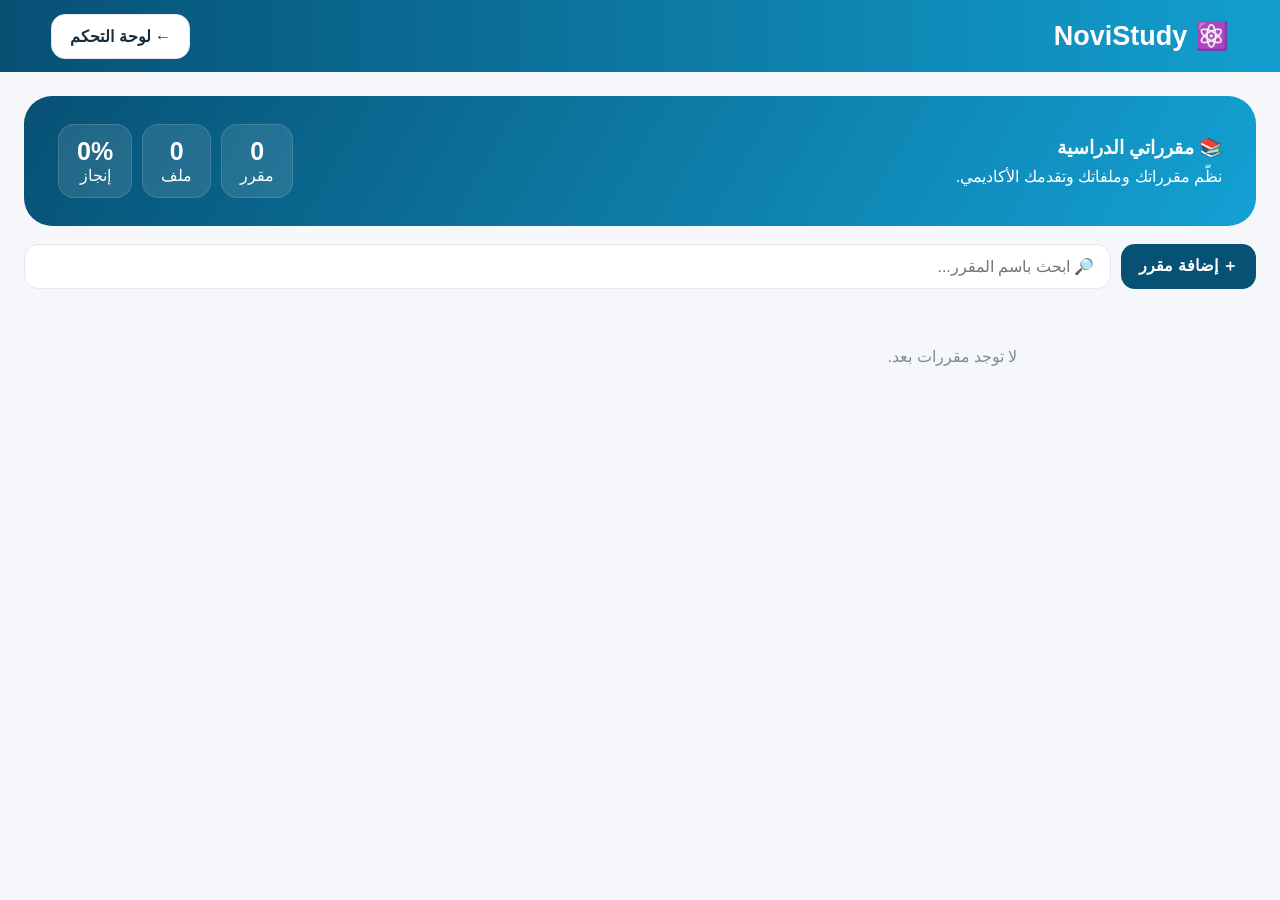
==== courses.html @ 11add076 "Fix file selection and local file storage" ====
<!doctype html>
<html lang="ar" dir="rtl"><head><meta charset="utf-8"><meta name="viewport" content="width=device-width,initial-scale=1,maximum-scale=1,user-scalable=no"><title>NoviStudy | مقرراتي</title><style>
:root{--blue:#0a84ff;--ink:#172b3b;--muted:#7d8d9a;--line:#e3e8ee;--bg:#f5f7fa;--green:#28a879;--red:#e4545c;--yellow:#d99b13}*{box-sizing:border-box}body{margin:0;background:var(--bg);color:var(--ink);font-family:-apple-system,BlinkMacSystemFont,"SF Pro Display","Segoe UI",Tahoma,Arial,sans-serif}button,input,select{font:inherit}.screen{display:none}.screen.on{display:block}.top{height:72px;background:linear-gradient(90deg,#075074,#129fd0);color:#fff;display:flex;align-items:center;justify-content:space-between;padding:0 4%}.brand{font-size:27px;font-weight:900}.btn{border:0;border-radius:14px;padding:12px 18px;font-weight:750;cursor:pointer}.primary{background:#075174;color:#fff}.light{background:#fff;color:var(--ink);border:1px solid var(--line)}.wrap{max-width:1450px;margin:auto;padding:24px}.hero{background:linear-gradient(120deg,#075174,#13a1d4);border-radius:28px;color:#fff;padding:28px 34px;display:flex;justify-content:space-between;align-items:center;gap:20px}.hero h1{margin:0 0 8px}.summary{display:flex;gap:10px}.stat{background:#ffffff1c;border:1px solid #ffffff22;border-radius:16px;padding:12px 18px;text-align:center}.stat b{font-size:25px;display:block}.toolbar{display:flex;gap:10px;margin:18px 0;flex-wrap:wrap}.search{flex:1;min-width:240px;border:1px solid var(--line);border-radius:14px;padding:0 16px;background:#fff}.courses{display:grid;grid-template-columns:repeat(2,1fr);gap:18px}.card,.panel{background:#fff;border:1px solid var(--line);border-radius:24px;padding:22px;box-shadow:0 5px 20px #143c5d08}.head{display:flex;align-items:center;gap:13px}.icon{width:58px;height:58px;border-radius:17px;background:#e7f5ff;display:grid;place-items:center;font-size:29px}.grow{flex:1;min-width:0}.grow h2{margin:0}.muted{color:var(--muted);font-size:13px}.track{height:9px;background:#e8eff4;border-radius:20px;overflow:hidden;margin:17px 0 7px}.fill{height:100%;background:linear-gradient(90deg,#168fca,#22b4eb)}.states{display:grid;grid-template-columns:repeat(3,1fr);gap:8px;margin:13px 0}.state{border-radius:12px;text-align:center;padding:9px}.done{background:#eaf9f2;color:#16805b}.review{background:#fff8e5;color:#a56b00}.inc{background:#fff0f1;color:#c84650}.actions{display:grid;grid-template-columns:1.2fr 1fr;gap:9px}.detailHero{display:flex;justify-content:space-between;align-items:center;margin-bottom:18px}.file{display:flex;align-items:center;gap:12px;padding:14px 0;border-bottom:1px solid #edf2f6}.file:last-child{border-bottom:0}.file select{border:1px solid var(--line);border-radius:11px;padding:9px;background:#fff}.danger{color:#c43f49}.empty{text-align:center;color:var(--muted);padding:40px}.modal{display:none;position:fixed;inset:0;background:#00182e99;z-index:500;place-items:center}.modal.on{display:grid}.box{width:min(520px,94%);background:#fff;border-radius:24px;padding:24px}.box input{width:100%;height:45px;border:1px solid var(--line);border-radius:11px;padding:10px;margin:5px 0 10px}
/* Notes-style editor */#editor{position:fixed;inset:0;z-index:400;background:#dfe3e8;direction:ltr;overflow:hidden}.doc{position:absolute;inset:0;overflow:auto;-webkit-overflow-scrolling:touch;background:#dfe3e8;padding:78px 0 40px}.preview{display:block;width:min(1100px,100%);min-height:calc(100vh - 78px);margin:0 auto;border:0;background:#fff;box-shadow:0 1px 5px #0002}.preview[hidden]{display:none!important}#img{object-fit:contain;height:auto}.ink{position:fixed;inset:0;width:100vw;height:100dvh;z-index:10;pointer-events:auto;touch-action:pan-x pan-y}.noteTop{position:fixed;z-index:30;top:0;left:0;right:0;height:66px;padding:max(7px,env(safe-area-inset-top)) 16px 7px;display:grid;grid-template-columns:1fr auto 1fr;align-items:center;background:#fbfbfbeF;backdrop-filter:blur(24px);-webkit-backdrop-filter:blur(24px);border-bottom:1px solid #cfd5dc;box-shadow:0 1px 8px #00000010;direction:ltr}.noteLeft,.noteRight{display:flex;align-items:center;gap:8px}.noteRight{justify-content:flex-end}.noteTitle{font-weight:700;max-width:320px;white-space:nowrap;overflow:hidden;text-overflow:ellipsis;text-align:center;color:#27323c}.navBtn,.iconBtn{height:40px;border:0;border-radius:11px;background:transparent;color:#087af1;font-weight:650;font-size:16px;padding:0 10px}.iconBtn{width:40px;padding:0;font-size:22px;color:#29333d}.iconBtn:active,.navBtn:active{background:#e7ebef}.saved{font-size:12px;color:#788692;min-width:65px;text-align:right}.toolDock{position:fixed;z-index:32;left:50%;bottom:max(18px,env(safe-area-inset-bottom));transform:translateX(-50%);display:flex;align-items:center;gap:5px;padding:7px;background:#f9f9f9ee;backdrop-filter:blur(24px);-webkit-backdrop-filter:blur(24px);border:1px solid #cfd5dc;border-radius:18px;box-shadow:0 8px 30px #0003;direction:ltr}.tool{width:44px;height:44px;border:0;border-radius:12px;background:transparent;font-size:21px;display:grid;place-items:center;color:#26333f}.tool.on{background:#dceeff;color:#087af1}.divider{width:1px;height:29px;background:#d5d9de;margin:0 2px}.colorDot{width:28px;height:28px;border-radius:50%;border:2px solid #fff;box-shadow:0 0 0 1px #bbc2c9}.colorDot.on{box-shadow:0 0 0 3px #0a84ff}.toolPanel{display:none;position:fixed;z-index:35;bottom:86px;left:50%;transform:translateX(-50%);width:min(370px,calc(100vw - 24px));background:#fbfbfbf5;backdrop-filter:blur(25px);border:1px solid #d2d7dc;border-radius:20px;padding:16px;box-shadow:0 12px 36px #0003;direction:rtl}.toolPanel.on{display:block}.toolPanel h3{margin:0 0 12px}.toolPanel label{display:flex;justify-content:space-between;margin:11px 0 6px}.toolPanel input{width:100%}.palette{display:flex;gap:12px;justify-content:center;margin:12px 0}.rec.live{background:#ffe3e5;color:#d52d3a}.toast{position:fixed;z-index:31;bottom:92px;left:16px;background:#25313cdd;color:#fff;padding:8px 12px;border-radius:11px;font-size:12px;opacity:0;transition:.25s}.toast.show{opacity:1}
@media(max-width:850px){.courses{grid-template-columns:1fr}.hero{display:block}.summary{margin-top:18px}.file{flex-wrap:wrap}.noteTop{grid-template-columns:1fr auto}.noteTitle{display:none}.toolDock{max-width:calc(100vw - 16px);overflow-x:auto;justify-content:flex-start}.tool{min-width:42px}.saved{display:none}.doc{padding-top:66px}.preview{width:100%}}
</style></head><body>
<header class="top"><div class="brand">⚛️ NoviStudy</div><button class="btn light" onclick="location.href='index.html'">← لوحة التحكم</button></header>
<main class="wrap"><section id="courseScreen" class="screen on"><section class="hero"><div><h1>📚 مقرراتي الدراسية</h1><div>نظّم مقرراتك وملفاتك وتقدمك الأكاديمي.</div></div><div class="summary"><div class="stat"><b id="ct">0</b>مقرر</div><div class="stat"><b id="ft">0</b>ملف</div><div class="stat"><b id="pt">0%</b>إنجاز</div></div></section><div class="toolbar"><button class="btn primary" id="addCourse">＋ إضافة مقرر</button><input id="search" class="search" placeholder="🔎 ابحث باسم المقرر..."></div><section id="courses" class="courses"></section></section><section id="detailScreen" class="screen"><div class="detailHero"><div><h1 id="dname"></h1><div id="dmeta" class="muted"></div></div><button class="btn light" onclick="show('courseScreen')">← رجوع</button></div><div class="panel"><h2>📁 ملفات المقرر</h2><input id="picker" type="file" multiple style="position:absolute;width:1px;height:1px;opacity:0;pointer-events:none"><label class="btn primary" for="picker">＋ اختيار ملف من الجهاز</label><div id="files"></div></div></section></main><input id="quick" type="file" multiple style="position:absolute;width:1px;height:1px;opacity:0;pointer-events:none">
<section id="editor" class="screen"><div class="doc" id="doc"><iframe id="pdf" class="preview" hidden></iframe><img id="img" class="preview" hidden><div id="txt" class="preview" hidden style="padding:40px;white-space:pre-wrap"></div></div><canvas id="ink" class="ink"></canvas><div class="noteTop"><div class="noteLeft"><button class="navBtn" onclick="closeEditor()">‹ الملفات</button><button class="iconBtn" onclick="undoInk()">↶</button><button class="iconBtn" onclick="redoInk()">↷</button></div><div class="noteTitle" id="noteTitle">NoviStudy</div><div class="noteRight"><span class="saved" id="saved">تم الحفظ</span><button class="iconBtn rec" id="rec" title="تسجيل صوتي">🎙</button><button class="iconBtn" id="more">•••</button></div></div><div class="toolDock"><button class="tool on" data-tool="pen" title="قلم">✒️</button><button class="tool" data-tool="pencil" title="رصاص">✏️</button><button class="tool" data-tool="highlighter" title="تظليل">🖍️</button><button class="tool" data-tool="eraser" title="ممحاة">⌫</button><div class="divider"></div><i class="colorDot on" data-color="#111111" style="background:#111"></i><i class="colorDot" data-color="#1688e5" style="background:#1688e5"></i><i class="colorDot" data-color="#e33f49" style="background:#e33f49"></i><i class="colorDot" data-color="#ffd92f" style="background:#ffd92f"></i><i class="colorDot" data-color="#8b5cf6" style="background:#8b5cf6"></i><div class="divider"></div><button class="tool" id="toolOptions">⌁</button></div><div class="toolPanel" id="toolPanel"><h3>تخصيص الأداة</h3><label><span>السُمك</span><b id="widthText">4 px</b></label><input id="width" type="range" min="1" max="20" value="4"><label><span>شفافية التظليل</span><b id="opText">35%</b></label><input id="opacity" type="range" min="10" max="80" value="35"><label><span>حجم الممحاة</span><b id="erText">24 px</b></label><input id="eraser" type="range" min="8" max="70" value="24"><div class="palette"><i class="colorDot" data-color="#111111" style="background:#111"></i><i class="colorDot" data-color="#1688e5" style="background:#1688e5"></i><i class="colorDot" data-color="#e33f49" style="background:#e33f49"></i><i class="colorDot" data-color="#ffd92f" style="background:#ffd92f"></i><i class="colorDot" data-color="#8b5cf6" style="background:#8b5cf6"></i></div><div style="font-size:12px;color:#6d7a85;text-align:center">Apple Pencil / Stylus للكتابة • الإصبع للتصفح</div></div><div class="toast" id="toast">تم الحفظ تلقائيًا</div></section>
<div class="modal" id="courseModal"><div class="box"><h2 id="modalTitle">إضافة مقرر</h2><label>اسم المقرر</label><input id="mn"><label>رمز المقرر</label><input id="mc"><label>عدد الوحدات</label><input id="mu" type="number" value="3"><label>الأيقونة</label><input id="mi" placeholder="🫀"><div class="actions"><button class="btn primary" id="modalSave">حفظ</button><button class="btn light" onclick="closeModal()">إلغاء</button></div><button class="btn light danger" id="deleteCourse" style="width:100%;margin-top:9px">حذف المقرر</button></div></div>
<script>
const $=id=>document.getElementById(id),KEY='novi_courses';let courses=JSON.parse(localStorage.getItem(KEY)||'[]'),current=null,editing=null,quickId=null;
function save(){localStorage.setItem(KEY,JSON.stringify(courses))}function status(x){return x.status||(x.done?'done':'incomplete')}function calc(c){c.items=c.items||[];let d=c.items.filter(x=>status(x)==='done').length;c.progress=c.items.length?Math.round(d/c.items.length*100):0}function esc(s){return String(s||'').replace(/[&<>"']/g,m=>({'&':'&amp;','<':'&lt;','>':'&gt;','"':'&quot;',"'":'&#39;'}[m]))}
function show(id){document.querySelectorAll('main .screen').forEach(x=>x.classList.remove('on'));$(id).classList.add('on');if(id==='courseScreen')render()}
function render(){courses.forEach(calc);let q=$('search').value.toLowerCase(),list=courses.filter(c=>(c.name+' '+(c.code||'')).toLowerCase().includes(q));$('courses').innerHTML=list.length?list.map(c=>{let d=c.items.filter(x=>status(x)==='done').length,r=c.items.filter(x=>status(x)==='review').length,i=c.items.length-d-r;return `<article class="card"><div class="head"><div class="icon">${esc(c.icon||'📘')}</div><div class="grow"><h2>${esc(c.name)}</h2><div class="muted">${esc(c.code||'بدون رمز')} · ${c.credits||0} وحدات · ${c.items.length} ملف</div></div><button class="btn light" onclick="editCourse('${c.id}')">•••</button></div><div class="track"><div class="fill" style="width:${c.progress}%"></div></div><b>${c.progress}%</b><div class="states"><div class="state done">${d} مكتملة</div><div class="state review">${r} مراجعة</div><div class="state inc">${i} لم تكتمل</div></div><div class="actions"><button class="btn primary" onclick="openCourse('${c.id}')">فتح المقرر ←</button><label class="btn light" for="quick" onclick="quickId='${c.id}'">＋ إضافة ملف</label></div></article>`}).join(''):'<div class="empty">لا توجد مقررات بعد.</div>';let all=courses.flatMap(c=>c.items||[]),done=all.filter(x=>status(x)==='done').length;$('ct').textContent=courses.length;$('ft').textContent=all.length;$('pt').textContent=(all.length?Math.round(done/all.length*100):0)+'%';save()}
function openCourse(id){current=courses.find(c=>c.id===id);$('dname').textContent=(current.icon||'📘')+' '+current.name;$('dmeta').textContent=(current.code||'بدون رمز')+' · '+(current.credits||0)+' وحدات';renderFiles();show('detailScreen')}
function renderFiles(){if(!current)return;$('files').innerHTML=current.items.length?current.items.map((x,i)=>`<div class="file"><div style="font-size:25px">📄</div><div class="grow"><b>${esc(x.fileName||x.name)}</b><div class="muted">${esc(x.fileType||'ملف')}</div></div><button class="btn primary" onclick="openEditor('${x.fileId}')">فتح</button><select onchange="setStatus(${i},this.value)"><option value="incomplete" ${status(x)==='incomplete'?'selected':''}>لم يكتمل</option><option value="review" ${status(x)==='review'?'selected':''}>يحتاج مراجعة</option><option value="done" ${status(x)==='done'?'selected':''}>تم الإنجاز</option></select><button class="btn light danger" onclick="deleteFile(${i})">حذف</button></div>`).join(''):'<div class="empty">لا توجد ملفات. اختر ملفًا من جهازك.</div>'}
function setStatus(i,v){current.items[i].status=v;save();renderFiles()}function deleteFile(i){if(confirm('حذف الملف؟')){current.items.splice(i,1);save();renderFiles()}}
const DB_NAME='NoviStudyFiles',DB_VERSION=2,STORE='files';
function db(){return new Promise((ok,no)=>{if(!('indexedDB' in window))return no(new Error('IndexedDB غير مدعوم'));let r=indexedDB.open(DB_NAME,DB_VERSION);r.onupgradeneeded=()=>{let d=r.result;if(!d.objectStoreNames.contains(STORE))d.createObjectStore(STORE)};r.onsuccess=()=>ok(r.result);r.onerror=()=>no(r.error||new Error('تعذر فتح قاعدة الملفات'));r.onblocked=()=>no(new Error('قاعدة الملفات مستخدمة في تبويب آخر'))})}
async function putBlob(id,b){let d=await db();return new Promise((ok,no)=>{let t=d.transaction(STORE,'readwrite');t.objectStore(STORE).put(b,id);t.oncomplete=()=>{d.close();ok()};t.onerror=()=>{let e=t.error;d.close();no(e)};t.onabort=()=>{let e=t.error;d.close();no(e)}})}
async function getBlob(id){let d=await db();return new Promise((ok,no)=>{let t=d.transaction(STORE,'readonly'),r=t.objectStore(STORE).get(id);r.onsuccess=()=>{let v=r.result;d.close();ok(v)};r.onerror=()=>{let e=r.error;d.close();no(e)}})}
async function addFiles(list,c){if(!c||!list||!list.length)return;let added=0;try{c.items=c.items||[];for(const f of list){if(!f||!f.name)continue;let id='f'+Date.now().toString(36)+Math.random().toString(36).slice(2);await putBlob(id,f);c.items.push({fileId:id,fileName:f.name,fileType:f.type||'application/octet-stream',fileSize:f.size||0,status:'incomplete'});added++}save();if(current&&current.id===c.id)renderFiles();render();if(added)toastMessage('تمت إضافة '+added+' ملف بنجاح')}catch(err){console.error('File upload failed',err);alert('تعذر إضافة الملف. تأكد أن التصفح الخاص غير مفعّل وأن هناك مساحة تخزين كافية، ثم حاول مرة أخرى.')}}
function toastMessage(msg){let t=$('toast');if(!t)return;t.textContent=msg;t.classList.add('show');setTimeout(()=>t.classList.remove('show'),1800)}
$('picker').addEventListener('change',async e=>{let files=Array.from(e.target.files||[]);e.target.value='';await addFiles(files,current)});
$('quick').addEventListener('change',async e=>{let files=Array.from(e.target.files||[]),c=courses.find(x=>x.id===quickId);e.target.value='';quickId=null;if(c)await addFiles(files,c)});$('search').oninput=render;
$('addCourse').onclick=()=>{editing=null;$('modalTitle').textContent='إضافة مقرر';$('mn').value='';$('mc').value='';$('mu').value=3;$('mi').value='📘';$('deleteCourse').style.display='none';$('courseModal').classList.add('on')};function editCourse(id){editing=courses.find(c=>c.id===id);$('modalTitle').textContent='تعديل المقرر';$('mn').value=editing.name;$('mc').value=editing.code||'';$('mu').value=editing.credits||0;$('mi').value=editing.icon||'📘';$('deleteCourse').style.display='block';$('courseModal').classList.add('on')}function closeModal(){$('courseModal').classList.remove('on')}$('modalSave').onclick=()=>{let n=$('mn').value.trim();if(!n)return alert('اكتب اسم المقرر');if(editing){Object.assign(editing,{name:n,code:$('mc').value,credits:+$('mu').value,icon:$('mi').value||'📘'})}else courses.push({id:'c'+Date.now(),name:n,code:$('mc').value,credits:+$('mu').value,icon:$('mi').value||'📘',items:[]});save();closeModal();render()};$('deleteCourse').onclick=()=>{if(editing&&confirm('حذف المقرر؟')){courses=courses.filter(c=>c!==editing);save();closeModal();render()}};
let editorFile=null,objectURL=null,tool='pen',color='#111111',drawing=false,last=null,undo=[],redo=[];const canvas=$('ink'),ctx=canvas.getContext('2d');function resizeCanvas(){let old=canvas.toDataURL();canvas.width=innerWidth*devicePixelRatio;canvas.height=innerHeight*devicePixelRatio;canvas.style.width=innerWidth+'px';canvas.style.height=innerHeight+'px';ctx.scale(devicePixelRatio,devicePixelRatio);if(old&&old.length>30){let im=new Image;im.onload=()=>ctx.drawImage(im,0,0,innerWidth,innerHeight);im.src=old}}addEventListener('resize',resizeCanvas);resizeCanvas();
async function openEditor(id){let blob=await getBlob(id);if(!blob)return alert('الملف غير موجود على هذا الجهاز');editorFile=id;let item=courses.flatMap(c=>c.items||[]).find(x=>x.fileId===id);$('noteTitle').textContent=item?.fileName||'NoviStudy';['pdf','img','txt'].forEach(x=>$(x).hidden=true);if(objectURL)URL.revokeObjectURL(objectURL);objectURL=URL.createObjectURL(blob);if(blob.type.includes('pdf')){$('pdf').src=objectURL;$('pdf').hidden=false}else if(blob.type.startsWith('image/')){$('img').src=objectURL;$('img').hidden=false}else{try{$('txt').textContent=await blob.text();$('txt').hidden=false}catch(e){alert('لا يمكن عرض هذا النوع')}}document.querySelector('body>.top').style.display='none';document.querySelector('main').style.display='none';$('editor').classList.add('on');resizeCanvas();loadInk()}
function closeEditor(){saveInk();$('editor').classList.remove('on');document.querySelector('body>.top').style.display='flex';document.querySelector('main').style.display='block';if(objectURL)URL.revokeObjectURL(objectURL)}
function inkKey(){return 'novi_ink_'+editorFile}function loadInk(){ctx.clearRect(0,0,innerWidth,innerHeight);let s=localStorage.getItem(inkKey());if(s){let im=new Image;im.onload=()=>ctx.drawImage(im,0,0,innerWidth,innerHeight);im.src=s}}function saveInk(showToast=false){if(!editorFile)return;try{localStorage.setItem(inkKey(),canvas.toDataURL('image/png'));$('saved').textContent='تم الحفظ';if(showToast)toast()}catch(e){$('saved').textContent='تعذر الحفظ'}}function toast(){$('toast').classList.add('show');setTimeout(()=>$('toast').classList.remove('show'),1200)}function snapshot(){undo.push(canvas.toDataURL());if(undo.length>20)undo.shift();redo=[];$('saved').textContent='جارٍ الحفظ…'}function restore(src){let im=new Image;im.onload=()=>{ctx.clearRect(0,0,innerWidth,innerHeight);ctx.drawImage(im,0,0,innerWidth,innerHeight)};im.src=src}function undoInk(){if(!undo.length)return;redo.push(canvas.toDataURL());restore(undo.pop());setTimeout(saveInk,80)}function redoInk(){if(!redo.length)return;undo.push(canvas.toDataURL());restore(redo.pop());setTimeout(saveInk,80)}
canvas.addEventListener('pointerdown',e=>{if(e.pointerType!=='pen'&&e.pointerType!=='mouse')return; e.preventDefault();snapshot();drawing=true;last={x:e.clientX,y:e.clientY};canvas.setPointerCapture(e.pointerId)});canvas.addEventListener('pointermove',e=>{if(!drawing)return;e.preventDefault();let x=e.clientX,y=e.clientY,w=+$('width').value;ctx.lineCap='round';ctx.lineJoin='round';ctx.globalCompositeOperation=tool==='eraser'?'destination-out':'source-over';ctx.globalAlpha=tool==='highlighter'?+$('opacity').value/100:tool==='pencil'?.65:1;ctx.strokeStyle=color;ctx.lineWidth=tool==='eraser'?+$('eraser').value:tool==='pencil'?Math.max(1,w*.65):w;ctx.beginPath();ctx.moveTo(last.x,last.y);ctx.lineTo(x,y);ctx.stroke();last={x,y}});function endDraw(){if(!drawing)return;drawing=false;ctx.globalAlpha=1;setTimeout(saveInk,250)}canvas.addEventListener('pointerup',endDraw);canvas.addEventListener('pointercancel',endDraw);
document.querySelectorAll('[data-tool]').forEach(b=>b.onclick=()=>{tool=b.dataset.tool;document.querySelectorAll('[data-tool]').forEach(x=>x.classList.toggle('on',x===b))});document.querySelectorAll('[data-color]').forEach(b=>b.onclick=()=>{color=b.dataset.color;document.querySelectorAll('[data-color]').forEach(x=>x.classList.toggle('on',x.dataset.color===color))});$('toolOptions').onclick=()=>$('toolPanel').classList.toggle('on');$('more').onclick=()=>$('toolPanel').classList.toggle('on');$('width').oninput=e=>$('widthText').textContent=e.target.value+' px';$('opacity').oninput=e=>$('opText').textContent=e.target.value+'%';$('eraser').oninput=e=>$('erText').textContent=e.target.value+' px';
let recorder=null,chunks=[];$('rec').onclick=async()=>{if(recorder&&recorder.state==='recording'){recorder.stop();return}try{let stream=await navigator.mediaDevices.getUserMedia({audio:true});recorder=new MediaRecorder(stream);chunks=[];recorder.ondataavailable=e=>chunks.push(e.data);recorder.onstop=()=>{$('rec').classList.remove('live');stream.getTracks().forEach(t=>t.stop());let a=document.createElement('a');a.href=URL.createObjectURL(new Blob(chunks,{type:recorder.mimeType}));a.download='NoviStudy-recording.webm';a.click()};recorder.start();$('rec').classList.add('live')}catch(e){alert('اسمح للموقع باستخدام الميكروفون أولاً')}};
render();
</script></body></html>
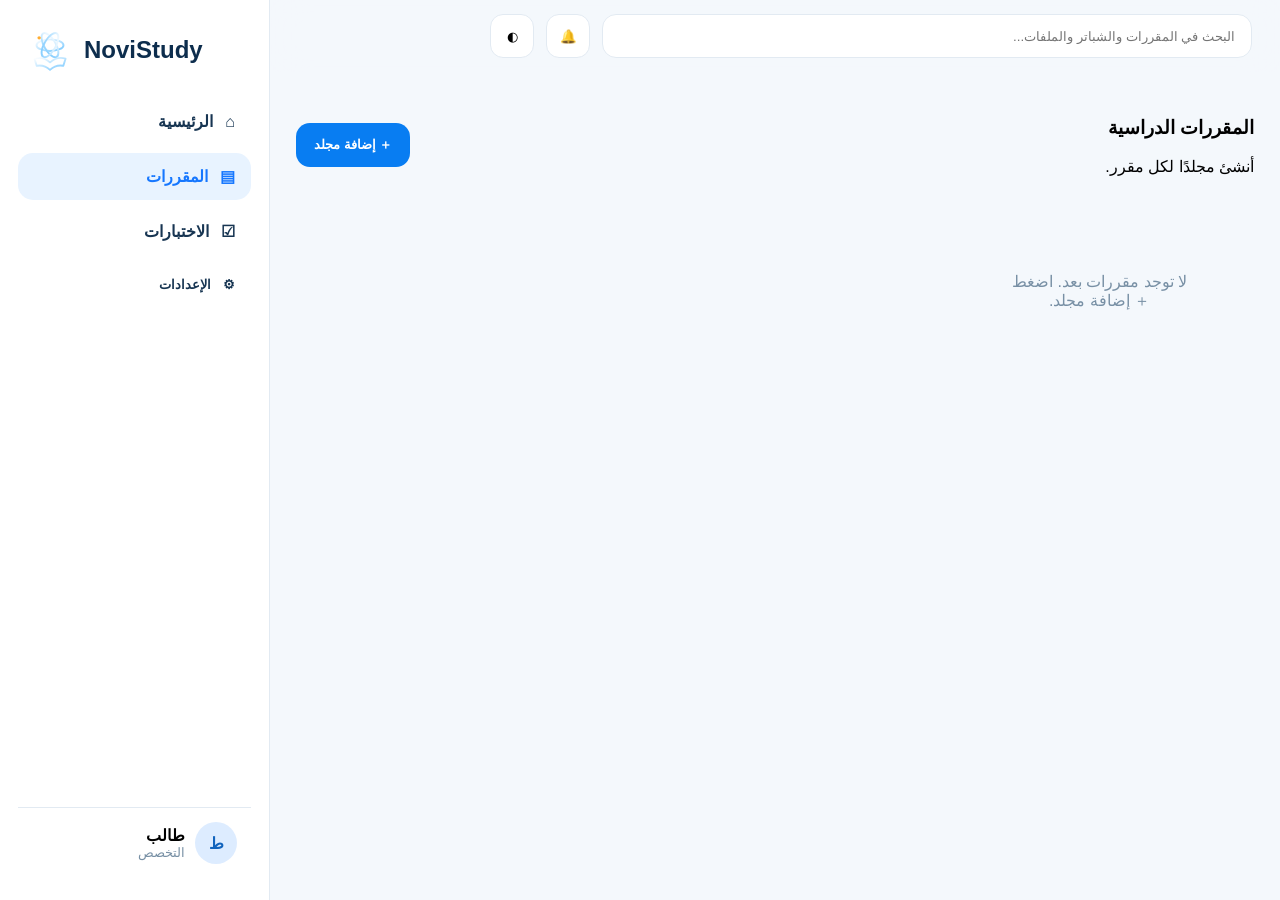
==== commit 779d12ea: "Integrate NoviStudy sidebar shell into courses" ====
--- a/courses.html
+++ b/courses.html
@@ -1,36 +1 @@
-<!doctype html>
-<html lang="ar" dir="rtl"><head><meta charset="utf-8"><meta name="viewport" content="width=device-width,initial-scale=1,maximum-scale=1,user-scalable=no"><title>NoviStudy | مقرراتي</title><style>
-:root{--blue:#0a84ff;--ink:#172b3b;--muted:#7d8d9a;--line:#e3e8ee;--bg:#f5f7fa;--green:#28a879;--red:#e4545c;--yellow:#d99b13}*{box-sizing:border-box}body{margin:0;background:var(--bg);color:var(--ink);font-family:-apple-system,BlinkMacSystemFont,"SF Pro Display","Segoe UI",Tahoma,Arial,sans-serif}button,input,select{font:inherit}.screen{display:none}.screen.on{display:block}.top{height:72px;background:linear-gradient(90deg,#075074,#129fd0);color:#fff;display:flex;align-items:center;justify-content:space-between;padding:0 4%}.brand{font-size:27px;font-weight:900}.btn{border:0;border-radius:14px;padding:12px 18px;font-weight:750;cursor:pointer}.primary{background:#075174;color:#fff}.light{background:#fff;color:var(--ink);border:1px solid var(--line)}.wrap{max-width:1450px;margin:auto;padding:24px}.hero{background:linear-gradient(120deg,#075174,#13a1d4);border-radius:28px;color:#fff;padding:28px 34px;display:flex;justify-content:space-between;align-items:center;gap:20px}.hero h1{margin:0 0 8px}.summary{display:flex;gap:10px}.stat{background:#ffffff1c;border:1px solid #ffffff22;border-radius:16px;padding:12px 18px;text-align:center}.stat b{font-size:25px;display:block}.toolbar{display:flex;gap:10px;margin:18px 0;flex-wrap:wrap}.search{flex:1;min-width:240px;border:1px solid var(--line);border-radius:14px;padding:0 16px;background:#fff}.courses{display:grid;grid-template-columns:repeat(2,1fr);gap:18px}.card,.panel{background:#fff;border:1px solid var(--line);border-radius:24px;padding:22px;box-shadow:0 5px 20px #143c5d08}.head{display:flex;align-items:center;gap:13px}.icon{width:58px;height:58px;border-radius:17px;background:#e7f5ff;display:grid;place-items:center;font-size:29px}.grow{flex:1;min-width:0}.grow h2{margin:0}.muted{color:var(--muted);font-size:13px}.track{height:9px;background:#e8eff4;border-radius:20px;overflow:hidden;margin:17px 0 7px}.fill{height:100%;background:linear-gradient(90deg,#168fca,#22b4eb)}.states{display:grid;grid-template-columns:repeat(3,1fr);gap:8px;margin:13px 0}.state{border-radius:12px;text-align:center;padding:9px}.done{background:#eaf9f2;color:#16805b}.review{background:#fff8e5;color:#a56b00}.inc{background:#fff0f1;color:#c84650}.actions{display:grid;grid-template-columns:1.2fr 1fr;gap:9px}.detailHero{display:flex;justify-content:space-between;align-items:center;margin-bottom:18px}.file{display:flex;align-items:center;gap:12px;padding:14px 0;border-bottom:1px solid #edf2f6}.file:last-child{border-bottom:0}.file select{border:1px solid var(--line);border-radius:11px;padding:9px;background:#fff}.danger{color:#c43f49}.empty{text-align:center;color:var(--muted);padding:40px}.modal{display:none;position:fixed;inset:0;background:#00182e99;z-index:500;place-items:center}.modal.on{display:grid}.box{width:min(520px,94%);background:#fff;border-radius:24px;padding:24px}.box input{width:100%;height:45px;border:1px solid var(--line);border-radius:11px;padding:10px;margin:5px 0 10px}
-/* Notes-style editor */#editor{position:fixed;inset:0;z-index:400;background:#dfe3e8;direction:ltr;overflow:hidden}.doc{position:absolute;inset:0;overflow:auto;-webkit-overflow-scrolling:touch;background:#dfe3e8;padding:78px 0 40px}.preview{display:block;width:min(1100px,100%);min-height:calc(100vh - 78px);margin:0 auto;border:0;background:#fff;box-shadow:0 1px 5px #0002}.preview[hidden]{display:none!important}#img{object-fit:contain;height:auto}.ink{position:fixed;inset:0;width:100vw;height:100dvh;z-index:10;pointer-events:auto;touch-action:pan-x pan-y}.noteTop{position:fixed;z-index:30;top:0;left:0;right:0;height:66px;padding:max(7px,env(safe-area-inset-top)) 16px 7px;display:grid;grid-template-columns:1fr auto 1fr;align-items:center;background:#fbfbfbeF;backdrop-filter:blur(24px);-webkit-backdrop-filter:blur(24px);border-bottom:1px solid #cfd5dc;box-shadow:0 1px 8px #00000010;direction:ltr}.noteLeft,.noteRight{display:flex;align-items:center;gap:8px}.noteRight{justify-content:flex-end}.noteTitle{font-weight:700;max-width:320px;white-space:nowrap;overflow:hidden;text-overflow:ellipsis;text-align:center;color:#27323c}.navBtn,.iconBtn{height:40px;border:0;border-radius:11px;background:transparent;color:#087af1;font-weight:650;font-size:16px;padding:0 10px}.iconBtn{width:40px;padding:0;font-size:22px;color:#29333d}.iconBtn:active,.navBtn:active{background:#e7ebef}.saved{font-size:12px;color:#788692;min-width:65px;text-align:right}.toolDock{position:fixed;z-index:32;left:50%;bottom:max(18px,env(safe-area-inset-bottom));transform:translateX(-50%);display:flex;align-items:center;gap:5px;padding:7px;background:#f9f9f9ee;backdrop-filter:blur(24px);-webkit-backdrop-filter:blur(24px);border:1px solid #cfd5dc;border-radius:18px;box-shadow:0 8px 30px #0003;direction:ltr}.tool{width:44px;height:44px;border:0;border-radius:12px;background:transparent;font-size:21px;display:grid;place-items:center;color:#26333f}.tool.on{background:#dceeff;color:#087af1}.divider{width:1px;height:29px;background:#d5d9de;margin:0 2px}.colorDot{width:28px;height:28px;border-radius:50%;border:2px solid #fff;box-shadow:0 0 0 1px #bbc2c9}.colorDot.on{box-shadow:0 0 0 3px #0a84ff}.toolPanel{display:none;position:fixed;z-index:35;bottom:86px;left:50%;transform:translateX(-50%);width:min(370px,calc(100vw - 24px));background:#fbfbfbf5;backdrop-filter:blur(25px);border:1px solid #d2d7dc;border-radius:20px;padding:16px;box-shadow:0 12px 36px #0003;direction:rtl}.toolPanel.on{display:block}.toolPanel h3{margin:0 0 12px}.toolPanel label{display:flex;justify-content:space-between;margin:11px 0 6px}.toolPanel input{width:100%}.palette{display:flex;gap:12px;justify-content:center;margin:12px 0}.rec.live{background:#ffe3e5;color:#d52d3a}.toast{position:fixed;z-index:31;bottom:92px;left:16px;background:#25313cdd;color:#fff;padding:8px 12px;border-radius:11px;font-size:12px;opacity:0;transition:.25s}.toast.show{opacity:1}
-@media(max-width:850px){.courses{grid-template-columns:1fr}.hero{display:block}.summary{margin-top:18px}.file{flex-wrap:wrap}.noteTop{grid-template-columns:1fr auto}.noteTitle{display:none}.toolDock{max-width:calc(100vw - 16px);overflow-x:auto;justify-content:flex-start}.tool{min-width:42px}.saved{display:none}.doc{padding-top:66px}.preview{width:100%}}
-</style></head><body>
-<header class="top"><div class="brand">⚛️ NoviStudy</div><button class="btn light" onclick="location.href='index.html'">← لوحة التحكم</button></header>
-<main class="wrap"><section id="courseScreen" class="screen on"><section class="hero"><div><h1>📚 مقرراتي الدراسية</h1><div>نظّم مقرراتك وملفاتك وتقدمك الأكاديمي.</div></div><div class="summary"><div class="stat"><b id="ct">0</b>مقرر</div><div class="stat"><b id="ft">0</b>ملف</div><div class="stat"><b id="pt">0%</b>إنجاز</div></div></section><div class="toolbar"><button class="btn primary" id="addCourse">＋ إضافة مقرر</button><input id="search" class="search" placeholder="🔎 ابحث باسم المقرر..."></div><section id="courses" class="courses"></section></section><section id="detailScreen" class="screen"><div class="detailHero"><div><h1 id="dname"></h1><div id="dmeta" class="muted"></div></div><button class="btn light" onclick="show('courseScreen')">← رجوع</button></div><div class="panel"><h2>📁 ملفات المقرر</h2><input id="picker" type="file" multiple style="position:absolute;width:1px;height:1px;opacity:0;pointer-events:none"><label class="btn primary" for="picker">＋ اختيار ملف من الجهاز</label><div id="files"></div></div></section></main><input id="quick" type="file" multiple style="position:absolute;width:1px;height:1px;opacity:0;pointer-events:none">
-<section id="editor" class="screen"><div class="doc" id="doc"><iframe id="pdf" class="preview" hidden></iframe><img id="img" class="preview" hidden><div id="txt" class="preview" hidden style="padding:40px;white-space:pre-wrap"></div></div><canvas id="ink" class="ink"></canvas><div class="noteTop"><div class="noteLeft"><button class="navBtn" onclick="closeEditor()">‹ الملفات</button><button class="iconBtn" onclick="undoInk()">↶</button><button class="iconBtn" onclick="redoInk()">↷</button></div><div class="noteTitle" id="noteTitle">NoviStudy</div><div class="noteRight"><span class="saved" id="saved">تم الحفظ</span><button class="iconBtn rec" id="rec" title="تسجيل صوتي">🎙</button><button class="iconBtn" id="more">•••</button></div></div><div class="toolDock"><button class="tool on" data-tool="pen" title="قلم">✒️</button><button class="tool" data-tool="pencil" title="رصاص">✏️</button><button class="tool" data-tool="highlighter" title="تظليل">🖍️</button><button class="tool" data-tool="eraser" title="ممحاة">⌫</button><div class="divider"></div><i class="colorDot on" data-color="#111111" style="background:#111"></i><i class="colorDot" data-color="#1688e5" style="background:#1688e5"></i><i class="colorDot" data-color="#e33f49" style="background:#e33f49"></i><i class="colorDot" data-color="#ffd92f" style="background:#ffd92f"></i><i class="colorDot" data-color="#8b5cf6" style="background:#8b5cf6"></i><div class="divider"></div><button class="tool" id="toolOptions">⌁</button></div><div class="toolPanel" id="toolPanel"><h3>تخصيص الأداة</h3><label><span>السُمك</span><b id="widthText">4 px</b></label><input id="width" type="range" min="1" max="20" value="4"><label><span>شفافية التظليل</span><b id="opText">35%</b></label><input id="opacity" type="range" min="10" max="80" value="35"><label><span>حجم الممحاة</span><b id="erText">24 px</b></label><input id="eraser" type="range" min="8" max="70" value="24"><div class="palette"><i class="colorDot" data-color="#111111" style="background:#111"></i><i class="colorDot" data-color="#1688e5" style="background:#1688e5"></i><i class="colorDot" data-color="#e33f49" style="background:#e33f49"></i><i class="colorDot" data-color="#ffd92f" style="background:#ffd92f"></i><i class="colorDot" data-color="#8b5cf6" style="background:#8b5cf6"></i></div><div style="font-size:12px;color:#6d7a85;text-align:center">Apple Pencil / Stylus للكتابة • الإصبع للتصفح</div></div><div class="toast" id="toast">تم الحفظ تلقائيًا</div></section>
-<div class="modal" id="courseModal"><div class="box"><h2 id="modalTitle">إضافة مقرر</h2><label>اسم المقرر</label><input id="mn"><label>رمز المقرر</label><input id="mc"><label>عدد الوحدات</label><input id="mu" type="number" value="3"><label>الأيقونة</label><input id="mi" placeholder="🫀"><div class="actions"><button class="btn primary" id="modalSave">حفظ</button><button class="btn light" onclick="closeModal()">إلغاء</button></div><button class="btn light danger" id="deleteCourse" style="width:100%;margin-top:9px">حذف المقرر</button></div></div>
-<script>
-const $=id=>document.getElementById(id),KEY='novi_courses';let courses=JSON.parse(localStorage.getItem(KEY)||'[]'),current=null,editing=null,quickId=null;
-function save(){localStorage.setItem(KEY,JSON.stringify(courses))}function status(x){return x.status||(x.done?'done':'incomplete')}function calc(c){c.items=c.items||[];let d=c.items.filter(x=>status(x)==='done').length;c.progress=c.items.length?Math.round(d/c.items.length*100):0}function esc(s){return String(s||'').replace(/[&<>"']/g,m=>({'&':'&amp;','<':'&lt;','>':'&gt;','"':'&quot;',"'":'&#39;'}[m]))}
-function show(id){document.querySelectorAll('main .screen').forEach(x=>x.classList.remove('on'));$(id).classList.add('on');if(id==='courseScreen')render()}
-function render(){courses.forEach(calc);let q=$('search').value.toLowerCase(),list=courses.filter(c=>(c.name+' '+(c.code||'')).toLowerCase().includes(q));$('courses').innerHTML=list.length?list.map(c=>{let d=c.items.filter(x=>status(x)==='done').length,r=c.items.filter(x=>status(x)==='review').length,i=c.items.length-d-r;return `<article class="card"><div class="head"><div class="icon">${esc(c.icon||'📘')}</div><div class="grow"><h2>${esc(c.name)}</h2><div class="muted">${esc(c.code||'بدون رمز')} · ${c.credits||0} وحدات · ${c.items.length} ملف</div></div><button class="btn light" onclick="editCourse('${c.id}')">•••</button></div><div class="track"><div class="fill" style="width:${c.progress}%"></div></div><b>${c.progress}%</b><div class="states"><div class="state done">${d} مكتملة</div><div class="state review">${r} مراجعة</div><div class="state inc">${i} لم تكتمل</div></div><div class="actions"><button class="btn primary" onclick="openCourse('${c.id}')">فتح المقرر ←</button><label class="btn light" for="quick" onclick="quickId='${c.id}'">＋ إضافة ملف</label></div></article>`}).join(''):'<div class="empty">لا توجد مقررات بعد.</div>';let all=courses.flatMap(c=>c.items||[]),done=all.filter(x=>status(x)==='done').length;$('ct').textContent=courses.length;$('ft').textContent=all.length;$('pt').textContent=(all.length?Math.round(done/all.length*100):0)+'%';save()}
-function openCourse(id){current=courses.find(c=>c.id===id);$('dname').textContent=(current.icon||'📘')+' '+current.name;$('dmeta').textContent=(current.code||'بدون رمز')+' · '+(current.credits||0)+' وحدات';renderFiles();show('detailScreen')}
-function renderFiles(){if(!current)return;$('files').innerHTML=current.items.length?current.items.map((x,i)=>`<div class="file"><div style="font-size:25px">📄</div><div class="grow"><b>${esc(x.fileName||x.name)}</b><div class="muted">${esc(x.fileType||'ملف')}</div></div><button class="btn primary" onclick="openEditor('${x.fileId}')">فتح</button><select onchange="setStatus(${i},this.value)"><option value="incomplete" ${status(x)==='incomplete'?'selected':''}>لم يكتمل</option><option value="review" ${status(x)==='review'?'selected':''}>يحتاج مراجعة</option><option value="done" ${status(x)==='done'?'selected':''}>تم الإنجاز</option></select><button class="btn light danger" onclick="deleteFile(${i})">حذف</button></div>`).join(''):'<div class="empty">لا توجد ملفات. اختر ملفًا من جهازك.</div>'}
-function setStatus(i,v){current.items[i].status=v;save();renderFiles()}function deleteFile(i){if(confirm('حذف الملف؟')){current.items.splice(i,1);save();renderFiles()}}
-const DB_NAME='NoviStudyFiles',DB_VERSION=2,STORE='files';
-function db(){return new Promise((ok,no)=>{if(!('indexedDB' in window))return no(new Error('IndexedDB غير مدعوم'));let r=indexedDB.open(DB_NAME,DB_VERSION);r.onupgradeneeded=()=>{let d=r.result;if(!d.objectStoreNames.contains(STORE))d.createObjectStore(STORE)};r.onsuccess=()=>ok(r.result);r.onerror=()=>no(r.error||new Error('تعذر فتح قاعدة الملفات'));r.onblocked=()=>no(new Error('قاعدة الملفات مستخدمة في تبويب آخر'))})}
-async function putBlob(id,b){let d=await db();return new Promise((ok,no)=>{let t=d.transaction(STORE,'readwrite');t.objectStore(STORE).put(b,id);t.oncomplete=()=>{d.close();ok()};t.onerror=()=>{let e=t.error;d.close();no(e)};t.onabort=()=>{let e=t.error;d.close();no(e)}})}
-async function getBlob(id){let d=await db();return new Promise((ok,no)=>{let t=d.transaction(STORE,'readonly'),r=t.objectStore(STORE).get(id);r.onsuccess=()=>{let v=r.result;d.close();ok(v)};r.onerror=()=>{let e=r.error;d.close();no(e)}})}
-async function addFiles(list,c){if(!c||!list||!list.length)return;let added=0;try{c.items=c.items||[];for(const f of list){if(!f||!f.name)continue;let id='f'+Date.now().toString(36)+Math.random().toString(36).slice(2);await putBlob(id,f);c.items.push({fileId:id,fileName:f.name,fileType:f.type||'application/octet-stream',fileSize:f.size||0,status:'incomplete'});added++}save();if(current&&current.id===c.id)renderFiles();render();if(added)toastMessage('تمت إضافة '+added+' ملف بنجاح')}catch(err){console.error('File upload failed',err);alert('تعذر إضافة الملف. تأكد أن التصفح الخاص غير مفعّل وأن هناك مساحة تخزين كافية، ثم حاول مرة أخرى.')}}
-function toastMessage(msg){let t=$('toast');if(!t)return;t.textContent=msg;t.classList.add('show');setTimeout(()=>t.classList.remove('show'),1800)}
-$('picker').addEventListener('change',async e=>{let files=Array.from(e.target.files||[]);e.target.value='';await addFiles(files,current)});
-$('quick').addEventListener('change',async e=>{let files=Array.from(e.target.files||[]),c=courses.find(x=>x.id===quickId);e.target.value='';quickId=null;if(c)await addFiles(files,c)});$('search').oninput=render;
-$('addCourse').onclick=()=>{editing=null;$('modalTitle').textContent='إضافة مقرر';$('mn').value='';$('mc').value='';$('mu').value=3;$('mi').value='📘';$('deleteCourse').style.display='none';$('courseModal').classList.add('on')};function editCourse(id){editing=courses.find(c=>c.id===id);$('modalTitle').textContent='تعديل المقرر';$('mn').value=editing.name;$('mc').value=editing.code||'';$('mu').value=editing.credits||0;$('mi').value=editing.icon||'📘';$('deleteCourse').style.display='block';$('courseModal').classList.add('on')}function closeModal(){$('courseModal').classList.remove('on')}$('modalSave').onclick=()=>{let n=$('mn').value.trim();if(!n)return alert('اكتب اسم المقرر');if(editing){Object.assign(editing,{name:n,code:$('mc').value,credits:+$('mu').value,icon:$('mi').value||'📘'})}else courses.push({id:'c'+Date.now(),name:n,code:$('mc').value,credits:+$('mu').value,icon:$('mi').value||'📘',items:[]});save();closeModal();render()};$('deleteCourse').onclick=()=>{if(editing&&confirm('حذف المقرر؟')){courses=courses.filter(c=>c!==editing);save();closeModal();render()}};
-let editorFile=null,objectURL=null,tool='pen',color='#111111',drawing=false,last=null,undo=[],redo=[];const canvas=$('ink'),ctx=canvas.getContext('2d');function resizeCanvas(){let old=canvas.toDataURL();canvas.width=innerWidth*devicePixelRatio;canvas.height=innerHeight*devicePixelRatio;canvas.style.width=innerWidth+'px';canvas.style.height=innerHeight+'px';ctx.scale(devicePixelRatio,devicePixelRatio);if(old&&old.length>30){let im=new Image;im.onload=()=>ctx.drawImage(im,0,0,innerWidth,innerHeight);im.src=old}}addEventListener('resize',resizeCanvas);resizeCanvas();
-async function openEditor(id){let blob=await getBlob(id);if(!blob)return alert('الملف غير موجود على هذا الجهاز');editorFile=id;let item=courses.flatMap(c=>c.items||[]).find(x=>x.fileId===id);$('noteTitle').textContent=item?.fileName||'NoviStudy';['pdf','img','txt'].forEach(x=>$(x).hidden=true);if(objectURL)URL.revokeObjectURL(objectURL);objectURL=URL.createObjectURL(blob);if(blob.type.includes('pdf')){$('pdf').src=objectURL;$('pdf').hidden=false}else if(blob.type.startsWith('image/')){$('img').src=objectURL;$('img').hidden=false}else{try{$('txt').textContent=await blob.text();$('txt').hidden=false}catch(e){alert('لا يمكن عرض هذا النوع')}}document.querySelector('body>.top').style.display='none';document.querySelector('main').style.display='none';$('editor').classList.add('on');resizeCanvas();loadInk()}
-function closeEditor(){saveInk();$('editor').classList.remove('on');document.querySelector('body>.top').style.display='flex';document.querySelector('main').style.display='block';if(objectURL)URL.revokeObjectURL(objectURL)}
-function inkKey(){return 'novi_ink_'+editorFile}function loadInk(){ctx.clearRect(0,0,innerWidth,innerHeight);let s=localStorage.getItem(inkKey());if(s){let im=new Image;im.onload=()=>ctx.drawImage(im,0,0,innerWidth,innerHeight);im.src=s}}function saveInk(showToast=false){if(!editorFile)return;try{localStorage.setItem(inkKey(),canvas.toDataURL('image/png'));$('saved').textContent='تم الحفظ';if(showToast)toast()}catch(e){$('saved').textContent='تعذر الحفظ'}}function toast(){$('toast').classList.add('show');setTimeout(()=>$('toast').classList.remove('show'),1200)}function snapshot(){undo.push(canvas.toDataURL());if(undo.length>20)undo.shift();redo=[];$('saved').textContent='جارٍ الحفظ…'}function restore(src){let im=new Image;im.onload=()=>{ctx.clearRect(0,0,innerWidth,innerHeight);ctx.drawImage(im,0,0,innerWidth,innerHeight)};im.src=src}function undoInk(){if(!undo.length)return;redo.push(canvas.toDataURL());restore(undo.pop());setTimeout(saveInk,80)}function redoInk(){if(!redo.length)return;undo.push(canvas.toDataURL());restore(redo.pop());setTimeout(saveInk,80)}
-canvas.addEventListener('pointerdown',e=>{if(e.pointerType!=='pen'&&e.pointerType!=='mouse')return; e.preventDefault();snapshot();drawing=true;last={x:e.clientX,y:e.clientY};canvas.setPointerCapture(e.pointerId)});canvas.addEventListener('pointermove',e=>{if(!drawing)return;e.preventDefault();let x=e.clientX,y=e.clientY,w=+$('width').value;ctx.lineCap='round';ctx.lineJoin='round';ctx.globalCompositeOperation=tool==='eraser'?'destination-out':'source-over';ctx.globalAlpha=tool==='highlighter'?+$('opacity').value/100:tool==='pencil'?.65:1;ctx.strokeStyle=color;ctx.lineWidth=tool==='eraser'?+$('eraser').value:tool==='pencil'?Math.max(1,w*.65):w;ctx.beginPath();ctx.moveTo(last.x,last.y);ctx.lineTo(x,y);ctx.stroke();last={x,y}});function endDraw(){if(!drawing)return;drawing=false;ctx.globalAlpha=1;setTimeout(saveInk,250)}canvas.addEventListener('pointerup',endDraw);canvas.addEventListener('pointercancel',endDraw);
-document.querySelectorAll('[data-tool]').forEach(b=>b.onclick=()=>{tool=b.dataset.tool;document.querySelectorAll('[data-tool]').forEach(x=>x.classList.toggle('on',x===b))});document.querySelectorAll('[data-color]').forEach(b=>b.onclick=()=>{color=b.dataset.color;document.querySelectorAll('[data-color]').forEach(x=>x.classList.toggle('on',x.dataset.color===color))});$('toolOptions').onclick=()=>$('toolPanel').classList.toggle('on');$('more').onclick=()=>$('toolPanel').classList.toggle('on');$('width').oninput=e=>$('widthText').textContent=e.target.value+' px';$('opacity').oninput=e=>$('opText').textContent=e.target.value+'%';$('eraser').oninput=e=>$('erText').textContent=e.target.value+' px';
-let recorder=null,chunks=[];$('rec').onclick=async()=>{if(recorder&&recorder.state==='recording'){recorder.stop();return}try{let stream=await navigator.mediaDevices.getUserMedia({audio:true});recorder=new MediaRecorder(stream);chunks=[];recorder.ondataavailable=e=>chunks.push(e.data);recorder.onstop=()=>{$('rec').classList.remove('live');stream.getTracks().forEach(t=>t.stop());let a=document.createElement('a');a.href=URL.createObjectURL(new Blob(chunks,{type:recorder.mimeType}));a.download='NoviStudy-recording.webm';a.click()};recorder.start();$('rec').classList.add('live')}catch(e){alert('اسمح للموقع باستخدام الميكروفون أولاً')}};
-render();
-</script></body></html>+<!doctype html><html lang="ar" dir="rtl"><head><meta charset="utf-8"><meta name="viewport" content="width=device-width,initial-scale=1,viewport-fit=cover"><title>NoviStudy | المقررات</title><link rel="stylesheet" href="novistudy-v2.css"><style>*{box-sizing:border-box}body{margin:0;font-family:-apple-system,BlinkMacSystemFont,"Segoe UI",Tahoma,Arial,sans-serif}.wrap{padding:26px;max-width:1300px;margin:auto}.head{display:flex;justify-content:space-between;align-items:center}.add{border:0;background:#087df2;color:#fff;border-radius:14px;padding:13px 18px;font-weight:900}.folders{display:grid;grid-template-columns:repeat(3,1fr);gap:16px;margin-top:20px}.folder{background:#fff;border:1px solid #dfe8f0;border-radius:22px;padding:22px;cursor:pointer}.folder .ico{font-size:38px}.folder h3{margin:10px 0 4px}.empty{text-align:center;color:#7890a5;padding:60px}.modal{display:none;position:fixed;inset:0;background:#00182e88;z-index:700;place-items:center}.modal.on{display:grid}.box{width:min(520px,92vw);background:#fff;border-radius:24px;padding:24px}.box input{width:100%;padding:12px;border:1px solid #dce5ed;border-radius:12px;margin:8px 0}.choice{display:grid;grid-template-columns:1fr 1fr;gap:10px}.choice button{padding:18px;border:1px solid #dce5ed;border-radius:16px;background:#f7faff;font-weight:800}.items{margin-top:20px}.item{display:flex;align-items:center;justify-content:space-between;gap:12px;background:#fff;border:1px solid #e0e8ee;border-radius:17px;padding:15px;margin:10px 0}.item select{padding:8px;border-radius:10px}.btn{border:0;border-radius:12px;padding:10px 14px}.primary{background:#087df2;color:#fff}.danger{background:#fff0f1;color:#c8444e}.back{cursor:pointer;color:#087df2}.hidden{display:none!important}@media(max-width:850px){.folders{grid-template-columns:1fr 1fr}}</style></head><body><main class="wrap"><section id="root"><div class="head"><div><h1>المقررات الدراسية</h1><p>أنشئ مجلدًا لكل مقرر.</p></div><button class="add" id="addCourse">＋ إضافة مجلد</button></div><div id="folders" class="folders"></div></section><section id="inside" class="hidden"><div class="head"><div><div class="back" id="back">← المقررات</div><h1 id="courseName"></h1></div><button class="add" id="plus">＋</button></div><div id="items" class="items"></div></section></main><div class="modal" id="nameModal"><div class="box"><h2 id="nameTitle">إضافة مجلد</h2><input id="nameInput" placeholder="الاسم"><button class="btn primary" id="nameSave">حفظ</button><button class="btn" onclick="nameModal.classList.remove('on')">إلغاء</button></div></div><div class="modal" id="choiceModal"><div class="box"><h2>ماذا تريد أن تضيف؟</h2><div class="choice"><button id="addChapter">📄 إضافة شابتر</button><button id="addSubfolder">📁 إضافة مجلد</button></div></div></div><input id="filePicker" type="file" multiple accept=".pdf,.ppt,.pptx,image/*" hidden><script src="novistudy-v2.js"></script><script>const KEY='novi_courses',$=x=>document.getElementById(x);let data=[],current=null,pending='course';try{data=JSON.parse(localStorage.getItem(KEY)||'[]')}catch{};function save(){localStorage.setItem(KEY,JSON.stringify(data))}function render(){folders.innerHTML=data.length?data.map((c,i)=>`<div class="folder" onclick="openCourse(${i})"><div class="ico">📁</div><h3>${c.name}</h3><small>${(c.items||[]).length} عنصر</small></div>`).join(''):'<div class="empty">لا توجد مقررات بعد. اضغط ＋ إضافة مجلد.</div>'}window.openCourse=i=>{current=i;root.classList.add('hidden');inside.classList.remove('hidden');courseName.textContent=data[i].name;renderItems()};function renderItems(){let c=data[current];c.items=c.items||[];items.innerHTML=c.items.length?c.items.map((x,i)=>`<div class="item"><div><b>${x.kind==='folder'?'📁':x.kind==='chapter'?'📄':'📎'} ${x.name||x.fileName}</b><small style="display:block;color:#789">${x.kind==='file'?(x.type||'ملف'):x.kind==='chapter'?'شابتر':'مجلد'}</small></div><div>${x.kind==='file'?`<select onchange="status(${i},this.value)"><option value="incomplete" ${x.status==='incomplete'?'selected':''}>لم يكتمل</option><option value="review" ${x.status==='review'?'selected':''}>يحتاج مراجعة</option><option value="done" ${x.status==='done'?'selected':''}>مكتمل</option></select>`:''}<button class="btn" onclick="renameItem(${i})">إعادة تسمية</button><button class="btn danger" onclick="delItem(${i})">حذف</button>${x.kind==='folder'?`<button class="btn primary" onclick="pickForFolder(${i})">＋ إضافة ملف</button>`:''}</div></div>`).join(''):'<div class="empty">اضغط ＋ لإضافة شابتر أو مجلد.</div>'}window.status=(i,v)=>{data[current].items[i].status=v;save()};window.delItem=i=>{if(confirm('حذف هذا العنصر؟')){data[current].items.splice(i,1);save();renderItems()}};window.renameItem=i=>{let x=data[current].items[i],n=prompt('الاسم الجديد',x.name||x.fileName);if(n){if(x.kind==='file')x.fileName=n;else x.name=n;save();renderItems()}};let targetFolder=null;window.pickForFolder=i=>{targetFolder=i;filePicker.click()};filePicker.onchange=()=>{let c=data[current];[...filePicker.files].forEach(f=>c.items.push({kind:'file',fileName:f.name,type:f.type||f.name.split('.').pop(),status:'incomplete',folderIndex:targetFolder}));save();renderItems();filePicker.value=''};addCourse.onclick=()=>{pending='course';nameTitle.textContent='إضافة مجلد مقرر';nameInput.value='';nameModal.classList.add('on')};plus.onclick=()=>choiceModal.classList.add('on');addChapter.onclick=()=>{choiceModal.classList.remove('on');pending='chapter';nameTitle.textContent='إضافة شابتر';nameInput.value='';nameModal.classList.add('on')};addSubfolder.onclick=()=>{choiceModal.classList.remove('on');pending='folder';nameTitle.textContent='إضافة مجلد';nameInput.value='';nameModal.classList.add('on')};nameSave.onclick=()=>{let n=nameInput.value.trim();if(!n)return;if(pending==='course')data.push({name:n,items:[]});else data[current].items.push({kind:pending,name:n,status:pending==='chapter'?'incomplete':undefined});save();nameModal.classList.remove('on');pending==='course'?render():renderItems()};back.onclick=()=>{inside.classList.add('hidden');root.classList.remove('hidden');render()};render();</script></body></html>
--- a/novistudy-v2.css
+++ b/novistudy-v2.css
@@ -0,0 +1 @@
+:root{--ns-blue:#1677ff;--ns-navy:#0d2d4d;--ns-bg:#f4f8fc;--ns-card:#fff;--ns-text:#173552;--ns-muted:#7890a5;--ns-line:#e2eaf2}body{background:var(--ns-bg)!important}.ns-shell{display:grid;grid-template-columns:270px 1fr;min-height:100dvh;direction:ltr}.ns-side{position:sticky;top:0;height:100dvh;background:rgba(255,255,255,.96);border-right:1px solid var(--ns-line);padding:22px 18px;display:flex;flex-direction:column;z-index:180;direction:rtl}.ns-logo{display:flex;align-items:center;gap:10px;direction:ltr;padding:4px 8px 24px}.ns-logo img{width:48px;height:48px}.ns-logo b{font-size:24px;color:var(--ns-navy)}.ns-nav{display:grid;gap:8px}.ns-nav a,.ns-nav button{border:0;text-decoration:none;background:transparent;color:var(--ns-text);border-radius:15px;padding:14px 16px;display:flex;align-items:center;gap:12px;font-weight:800;text-align:right;cursor:pointer}.ns-nav .active,.ns-nav a:hover,.ns-nav button:hover{background:#e8f3ff;color:var(--ns-blue)}.ns-profile{margin-top:auto;padding:14px;border-top:1px solid var(--ns-line);display:flex;align-items:center;gap:10px}.ns-avatar{width:42px;height:42px;border-radius:50%;background:#ddecff;display:grid;place-items:center;color:#1264bd;font-weight:900}.ns-main{min-width:0;direction:rtl}.ns-topbar{height:72px;display:flex;align-items:center;gap:12px;padding:12px 28px;background:rgba(244,248,252,.88);backdrop-filter:blur(18px);position:sticky;top:0;z-index:170}.ns-search{flex:1;max-width:650px;height:44px;border:1px solid var(--ns-line);background:var(--ns-card);border-radius:14px;padding:0 16px;color:var(--ns-text)}.ns-topbtn{width:44px;height:44px;border:1px solid var(--ns-line);background:var(--ns-card);border-radius:13px;cursor:pointer}.ns-collapse{display:none}.ns-search-results{position:fixed;z-index:500;top:66px;right:300px;width:min(620px,calc(100vw - 340px));max-height:60vh;overflow:auto;background:var(--ns-card);border:1px solid var(--ns-line);border-radius:18px;box-shadow:0 20px 60px #001b3030;padding:10px;direction:rtl}.ns-result{display:block;padding:13px;border-radius:12px;color:var(--ns-text);text-decoration:none;border-bottom:1px solid var(--ns-line)}.ns-result:hover{background:#eef6ff}.ns-hidden{display:none!important}.ns-toast{position:fixed;left:24px;bottom:24px;z-index:900;background:#172b3be8;color:#fff;border-radius:14px;padding:11px 16px}.ns-dark{--ns-bg:#091522;--ns-card:#122235;--ns-text:#eaf3fb;--ns-muted:#9bb0c3;--ns-line:#26394b;background:var(--ns-bg)!important;color:var(--ns-text)!important}.ns-dark .ns-side{background:#0d1d2d}.ns-dark .ns-topbar{background:#091522e8}.ns-dark .dash,.ns-dark .wrap{background:var(--ns-bg)!important;color:var(--ns-text)!important}.ns-dark .card,.ns-dark .panel,.ns-dark .stat,.ns-dark #recentFiles{background:var(--ns-card)!important;color:var(--ns-text)!important;border-color:var(--ns-line)!important}.ns-dark input,.ns-dark select{background:#102338!important;color:#fff!important;border-color:var(--ns-line)!important}@media(max-width:900px){.ns-shell{grid-template-columns:84px 1fr}.ns-side{padding:18px 10px}.ns-logo b,.ns-nav span,.ns-profile .ns-ptext{display:none}.ns-logo{justify-content:center}.ns-nav a,.ns-nav button{justify-content:center;padding:14px}.ns-profile{justify-content:center}.ns-search-results{right:100px;width:calc(100vw - 120px)}}
